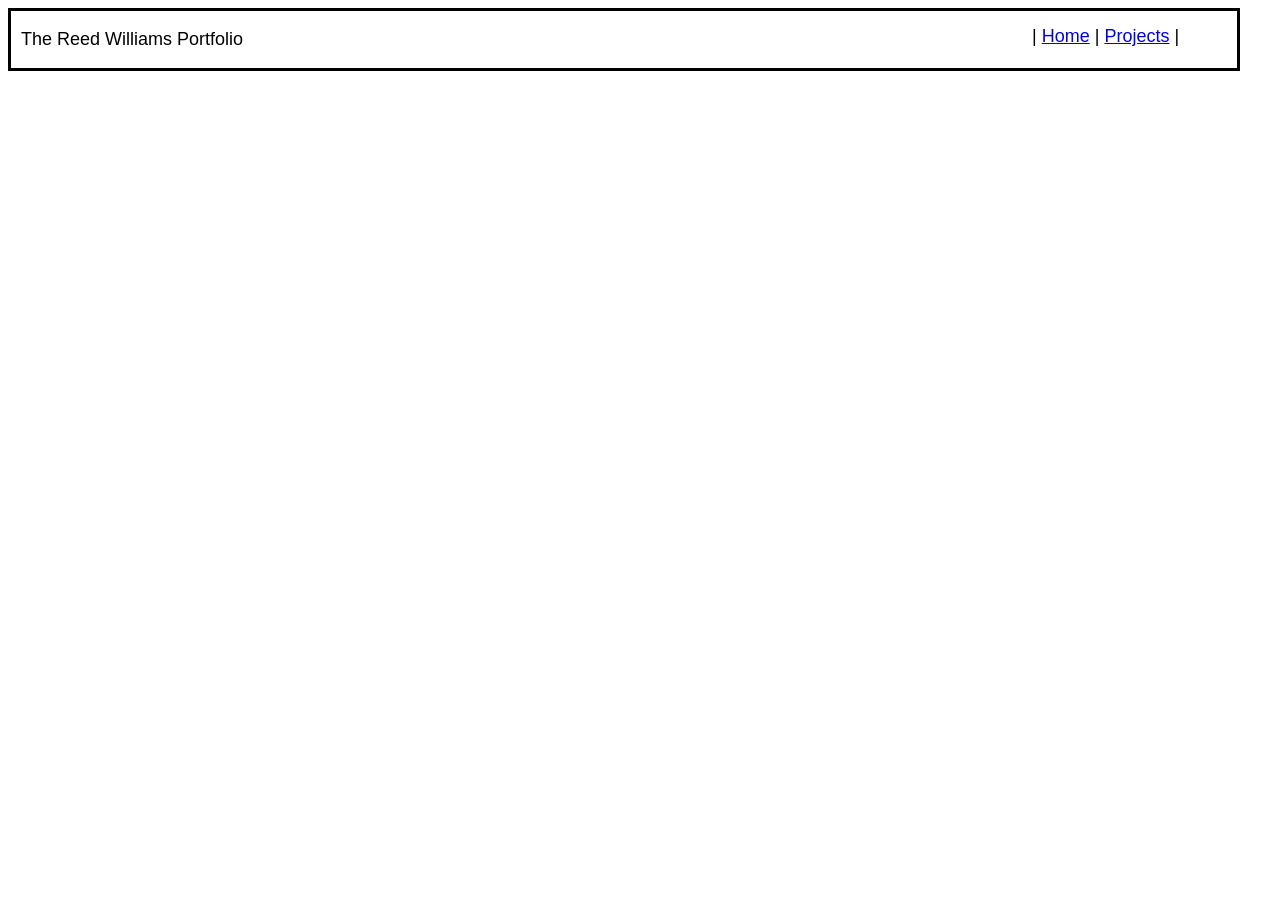
==== home.html @ a4eae945 "importing prexisting files" ====
<!DOCTYPE html>

<html lang="en">

<head>

    <title>The Reed Williams Portfolio</title> <!-- Note, this is comment, head means the head of the web page, as this is the title of the tab -->
    <link rel="stylesheet" href="home.css" />

</head>

<body>
    <header>
            <div id="HeaderText" style="position: absolute; z-index: 1; border: 3px solid black; width: 95%; padding-left: 10px;">
                <p>The Reed Williams Portfolio</p>
            </div>

            <div id="Buttons" style="margin-left: 80%; position: absolute; z-index: 1;">
                <p>| <a href="home.html">Home</a> | <a href="projects.html">Projects</a> |</p>
            </div>

    </header>





</body>

</html>
---- home.css ----
body
{
    font-family: Verdana, Geneva, Tahoma, sans-serif;
    font-size: large;
}
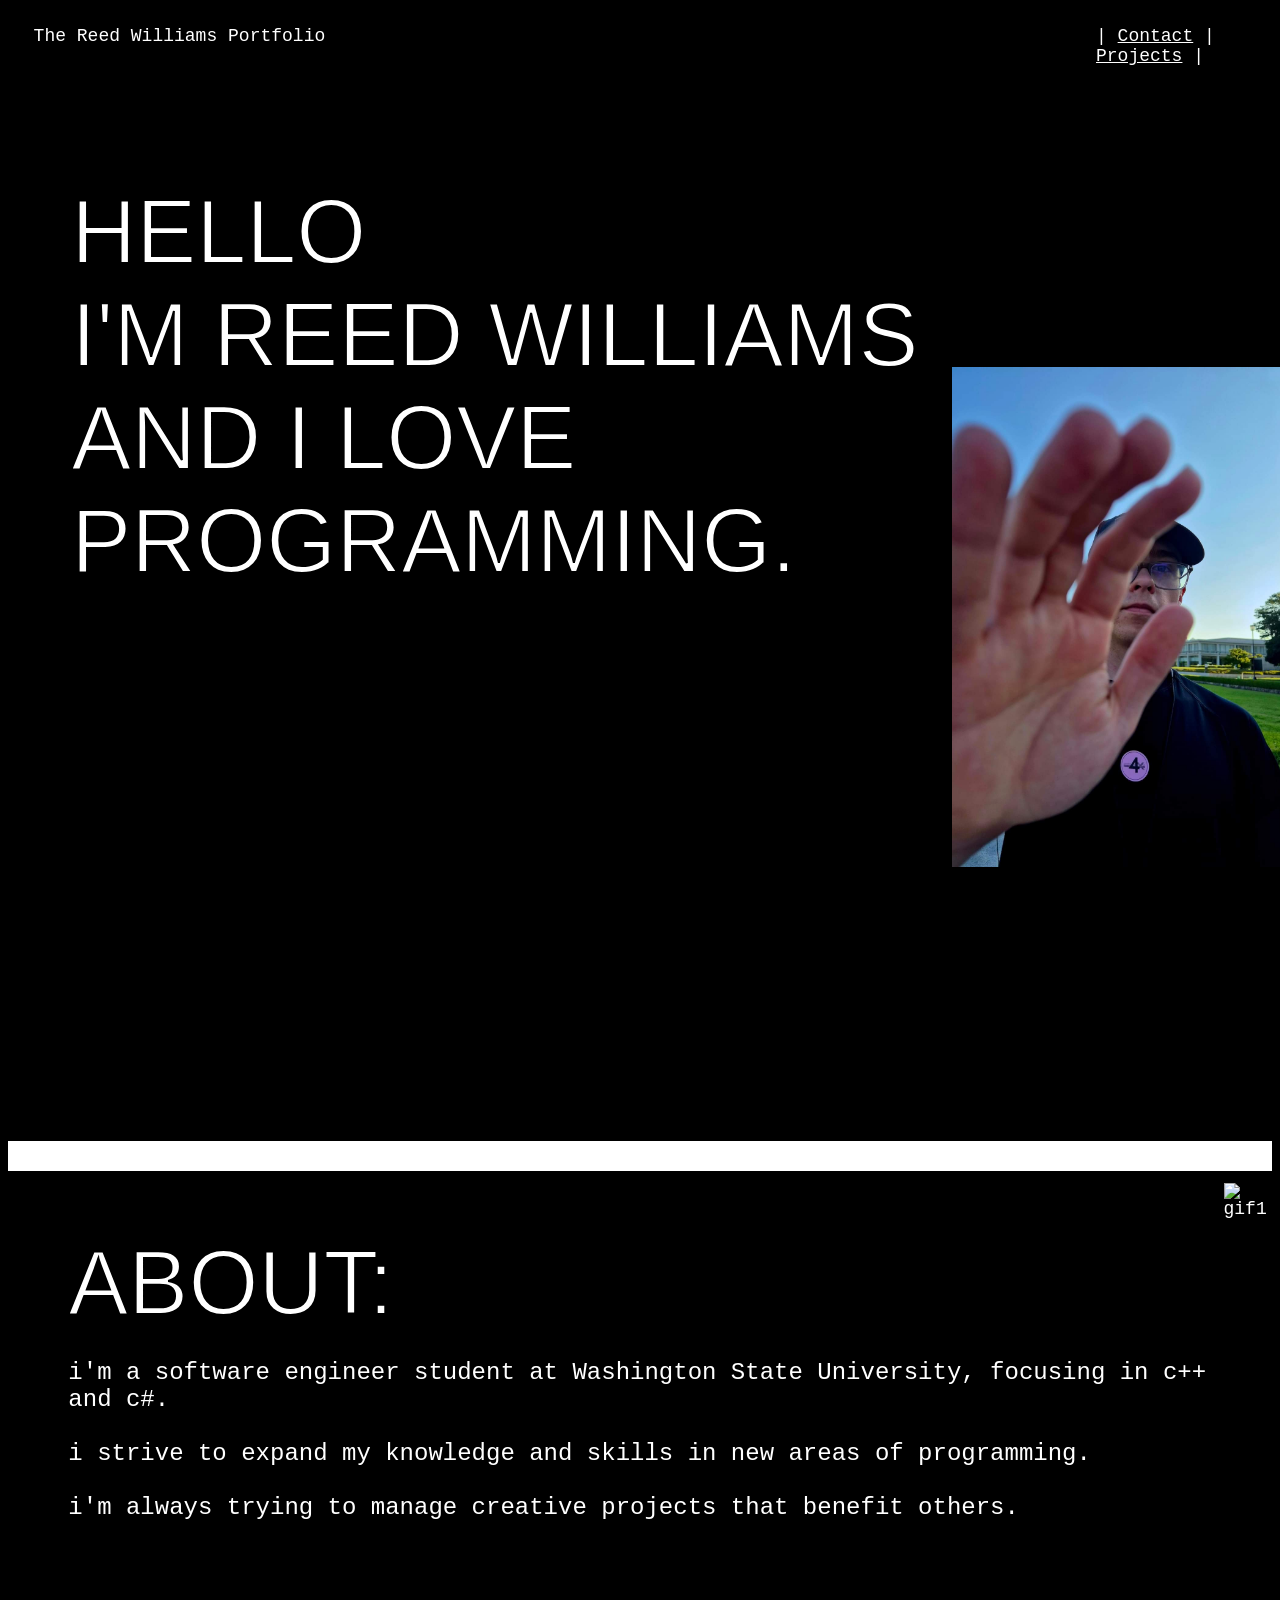
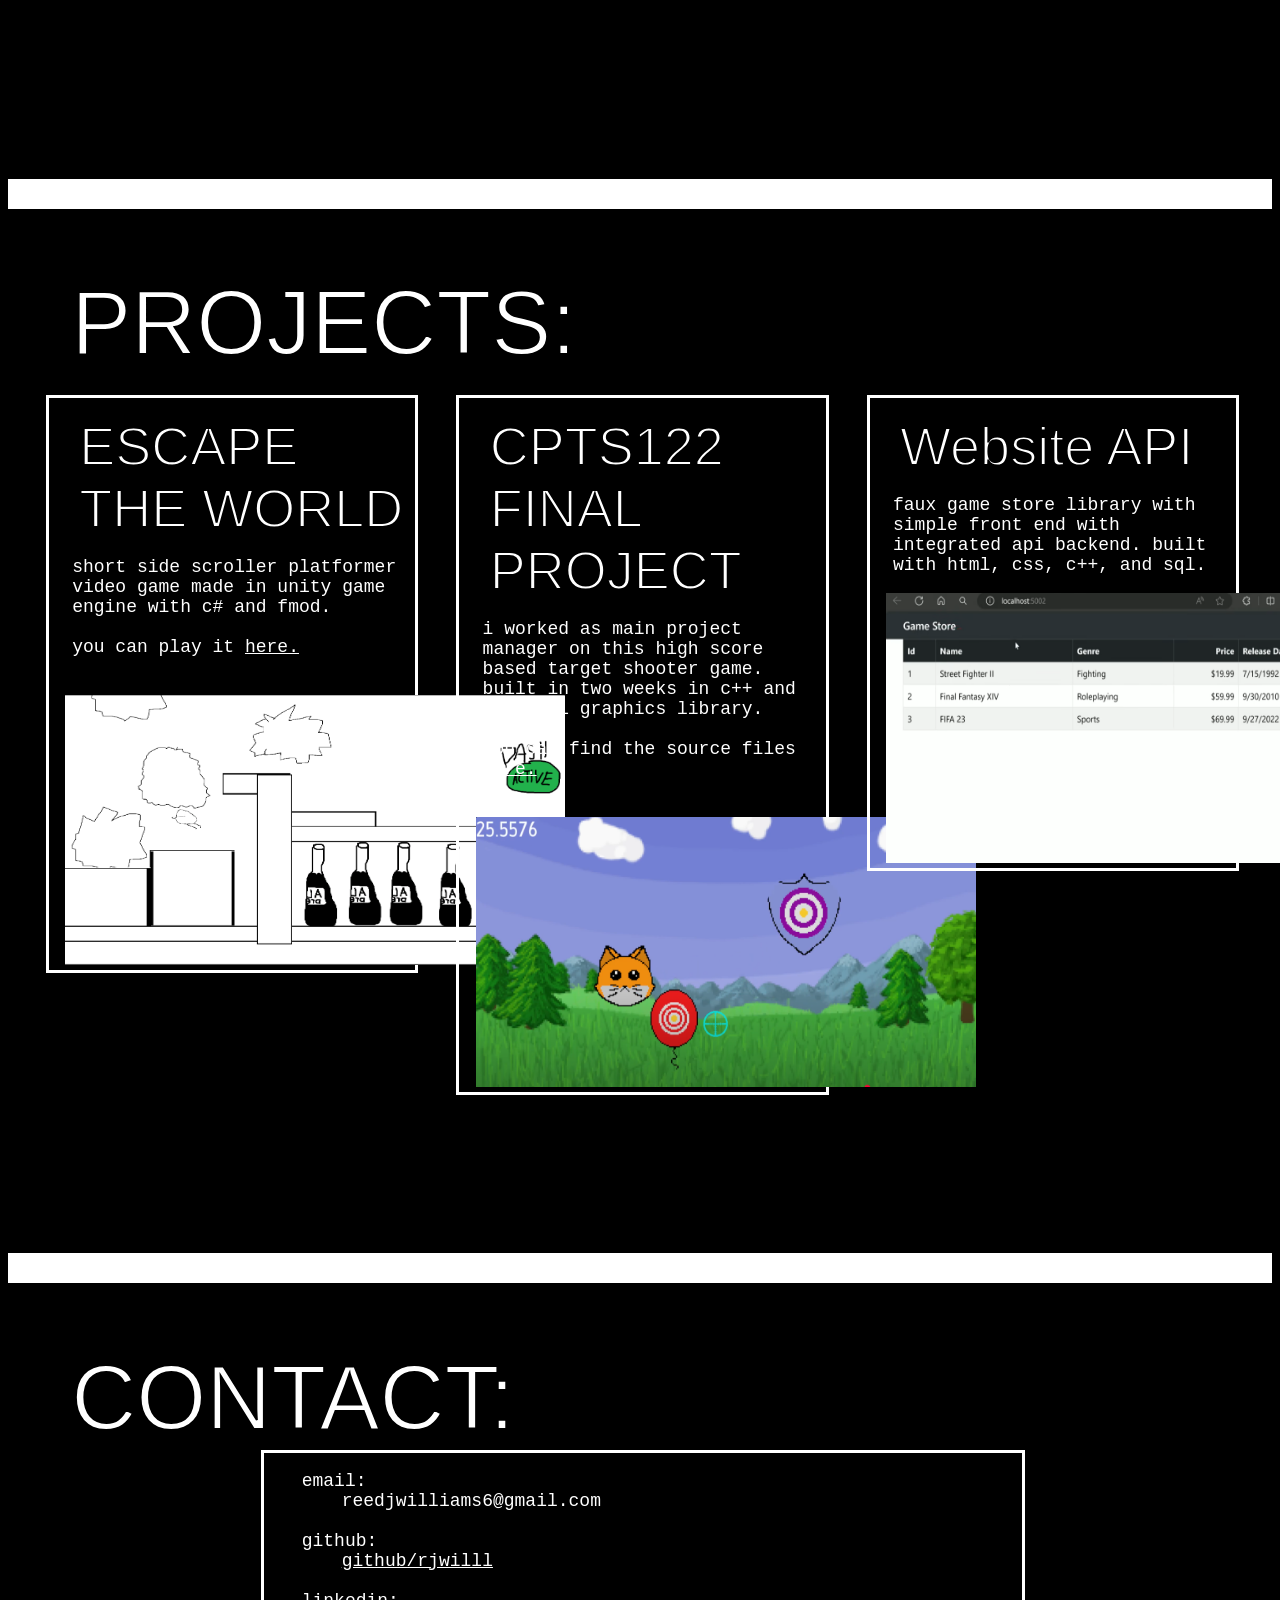
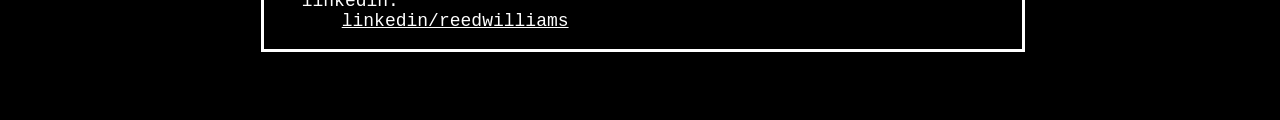
==== commit 5e58a307: "mostly complete base" ====
--- a/home.html
+++ b/home.html
@@ -6,22 +6,246 @@
 
     <title>The Reed Williams Portfolio</title> <!-- Note, this is comment, head means the head of the web page, as this is the title of the tab -->
     <link rel="stylesheet" href="home.css" />
+    <link rel="icon" type="image/image/png" href="plan/icon.png">
 
 </head>
 
 <body>
     <header>
-            <div id="HeaderText" style="position: absolute; z-index: 1; border: 3px solid black; width: 95%; padding-left: 10px;">
-                <p>The Reed Williams Portfolio</p>
-            </div>
-
-            <div id="Buttons" style="margin-left: 80%; position: absolute; z-index: 1;">
-                <p>| <a href="home.html">Home</a> | <a href="projects.html">Projects</a> |</p>
-            </div>
-
+        
+        <div id="HeaderText" style="position: absolute; z-index: 1; margin-left: 2%;">
+            <p>The Reed Williams Portfolio</p>
+        </div>
+
+        <div id="Buttons" style="margin-left: 85%; position: absolute; z-index: 1;">
+            <p>| <a href="#contacts">Contact</a> | <a href="#projects">Projects</a> |</p>
+        </div>
+        
     </header>
 
-
+    <br>
+
+    <div style="display: flex;">
+        <div id="bigLetters">
+            <p>
+                HELLO
+                <br>
+                I'M REED WILLIAMS
+                <br>
+                AND I LOVE PROGRAMMING.
+            </p>
+        </div>
+
+        <div id="photos" style="position: absolute; z-index: -1;">
+            <img style ="margin-left: 400%; margin-top: 15%; border: 3px solid black;position: absolute" src="plan/bioimage2.png" alt="bioimage1" width="330" height="500";>
+
+            <img style ="margin-left: 280%; margin-top: 100%; border: 3px solid black;" src="plan/bioimage1.jpg" alt="bioimage1" width="330" height="500";>
+
+        </div>
+
+    </div>
+
+
+    <br>
+    <br>
+    <br>
+    <br>
+    <br>
+    <br>
+    <br>
+    <br>
+    <br>
+    <br>
+    <br>
+    <br>
+    <br>
+    <br>
+    <br>
+    <br>
+    <br>
+    <br>
+    <br>
+    <br>
+    <br>
+    <br>
+    <div id="divider">
+        <p>cool divider, huh</p>
+    </div>
+
+
+
+
+    <div>
+        <div style="display: flex;">
+
+            <div>
+                <div id="bigLetters">
+                    ABOUT:
+                </div>
+
+                <div style="margin-left: 5%; font-size: x-large;">
+                    <p>
+                        i'm a software engineer student at Washington State University, focusing in c++ and c#. <br>
+                        <br>
+                        i strive to expand my knowledge and skills in new areas of programming. <br>
+                        <br>
+                        i'm always trying to manage creative projects that benefit others. <br>  
+                        <br>
+                    </p>
+
+
+
+                    <br>
+                    <br>
+                    <br>
+                    <br>
+                    <br>
+                    <br>
+                    <br>
+
+                </div>
+
+            </div>
+
+
+
+            <div>
+                <img style="margin-left: 15%; margin-top: 20%;" src="plan/gif1.gif" alt="gif1" width="450" height="450";>
+            </div>
+        </div>
+
+    </div>
+
+    <div id="divider" id="projects">
+        <p>another cool divider, huh</p>
+    </div>
+
+    <div>
+         <div id="bigLetters">
+            PROJECTS:
+        </div>
+
+        <br>
+
+        <div style="display: flex;">
+            <div style="margin-left: 3%; border: 3px solid white; width: 28%; height: 50%; padding-left: 1%;">
+                <div id="bigLetters" style="font-size: 300%;">
+                    ESCAPE THE WORLD
+                </div>
+
+                <p style="padding-left: 3%;">
+                    short side scroller platformer video game made in unity game engine with c# and fmod.
+                    <br>
+                    <br>
+                    you can play it
+                    <a href="https://mrtheman123.itch.io/escape-the-world" target="_blank"> here.</a>
+
+                </p>
+                <br>
+
+                <img style="padding-left: 1%;" src="plan/escapetheworld.png" alt="escape-the-world" width="500" height="270">
+
+            </div>
+
+            <div style="margin-left: 3%; border: 3px solid white; width: 28%; height: 50%; padding-left: 1%;">
+                <div id="bigLetters" style="font-size: 300%;">
+                    CPTS122 FINAL <br>
+                    PROJECT
+                </div>
+
+                <p style="padding-left: 3%;">
+                    i worked as main project manager on this high score based target shooter game. 
+                    built in two weeks in c++ and the sfml graphics library.
+                    <br>
+                    <br>
+                    you can find the source files
+                    <a href="https://github.com/Hunter-Koch/TargetShooter" target="_blank"> here.</a>
+
+
+                </p>
+                <br>
+
+                <img style="padding-left: 1%;" src="plan/cpts122project.png" alt="cpts122project" width="500" height="270">
+
+            </div>
+
+            <div style="margin-left: 3%; border: 3px solid white; width: 28%; height: 50%; padding-left: 1%;">
+                <div id="bigLetters" style="font-size: 300%;">
+                    Website API
+                </div>
+                <p style="padding-left: 3%;">
+                    faux game store library with simple front end with integrated api backend. built with html, css, c++, and sql. 
+
+                </p>
+
+                <img style="padding-left: 1%;" src="plan/api.png" alt="api" width="500" height="270">
+
+
+            </div>
+
+
+
+        </div>
+    </div>
+
+    <br>
+    <br>
+    <br>
+    <br>
+    <br>
+    <br>
+    <br>
+
+    <div id="divider">
+        <p>A THIRD DIVIDER????</p>
+    </div>
+
+
+    <div id="contacts">        
+        
+        <div id="bigLetters">
+            CONTACT:
+        </div>
+
+        <div style="border: 3px solid white; margin-left: 20%; width: 60%; height: 100%;">
+            <dl style="padding-left: 5%;">
+                <dt>
+                    email:
+                </dt>
+                <dd>
+                    reedjwilliams6@gmail.com
+                </dd>
+
+                <br>
+
+                <dt>
+                    github:
+                </dt>
+                <dd>
+                    <a href="https://github.com/RJWilll" target="_blank"> github/rjwilll</a>
+                </dd>
+
+                <br>
+
+                <dt>
+                    linkedin:
+                </dt>
+                <dd>
+                    <a href="https://www.linkedin.com/in/reed-williams-79b093264/" target="_blank"> linkedin/reedwilliams</a>
+                </dd>
+
+
+
+            </dl>
+        </div>
+
+        <br>
+        <br>
+        <br>
+
+
+
+    </div>
 
 
 
--- a/home.css
+++ b/home.css
@@ -1,5 +1,50 @@
 body
 {
-    font-family: Verdana, Geneva, Tahoma, sans-serif;
+    font-family: 'Courier New', Courier, monospace;
     font-size: large;
-}+    background-color: rgb(0, 0, 0);
+    color: rgb(255, 255, 255);
+}
+
+#circleBorder
+{
+    width: 200px;
+    height: 100px;
+    background: linear-gradient(90deg, cyan, blue); 
+    border-radius: 50%;
+}
+
+#roundedBorder
+{
+    width: 98%;
+    height: 100px;
+    background: linear-gradient(180deg, cyan, blue); 
+    border-radius: 10%;
+    margin-left: 1%;
+    margin-right: 1%;
+
+}
+
+a
+{
+    color:white;
+}
+
+#bigLetters
+{
+    font-family: Impact, Haettenschweiler, 'Arial Narrow Bold', sans-serif;
+    -webkit-text-stroke-width: 2px;
+    -webkit-text-stroke-color: black;
+    font-size: 500%;
+    color: white;
+    margin-left: 5%;
+    margin-top: 5%;
+}
+
+#divider
+{
+    color: white;
+    width: 100%;
+    height: 30px;
+    background-color: white;
+}
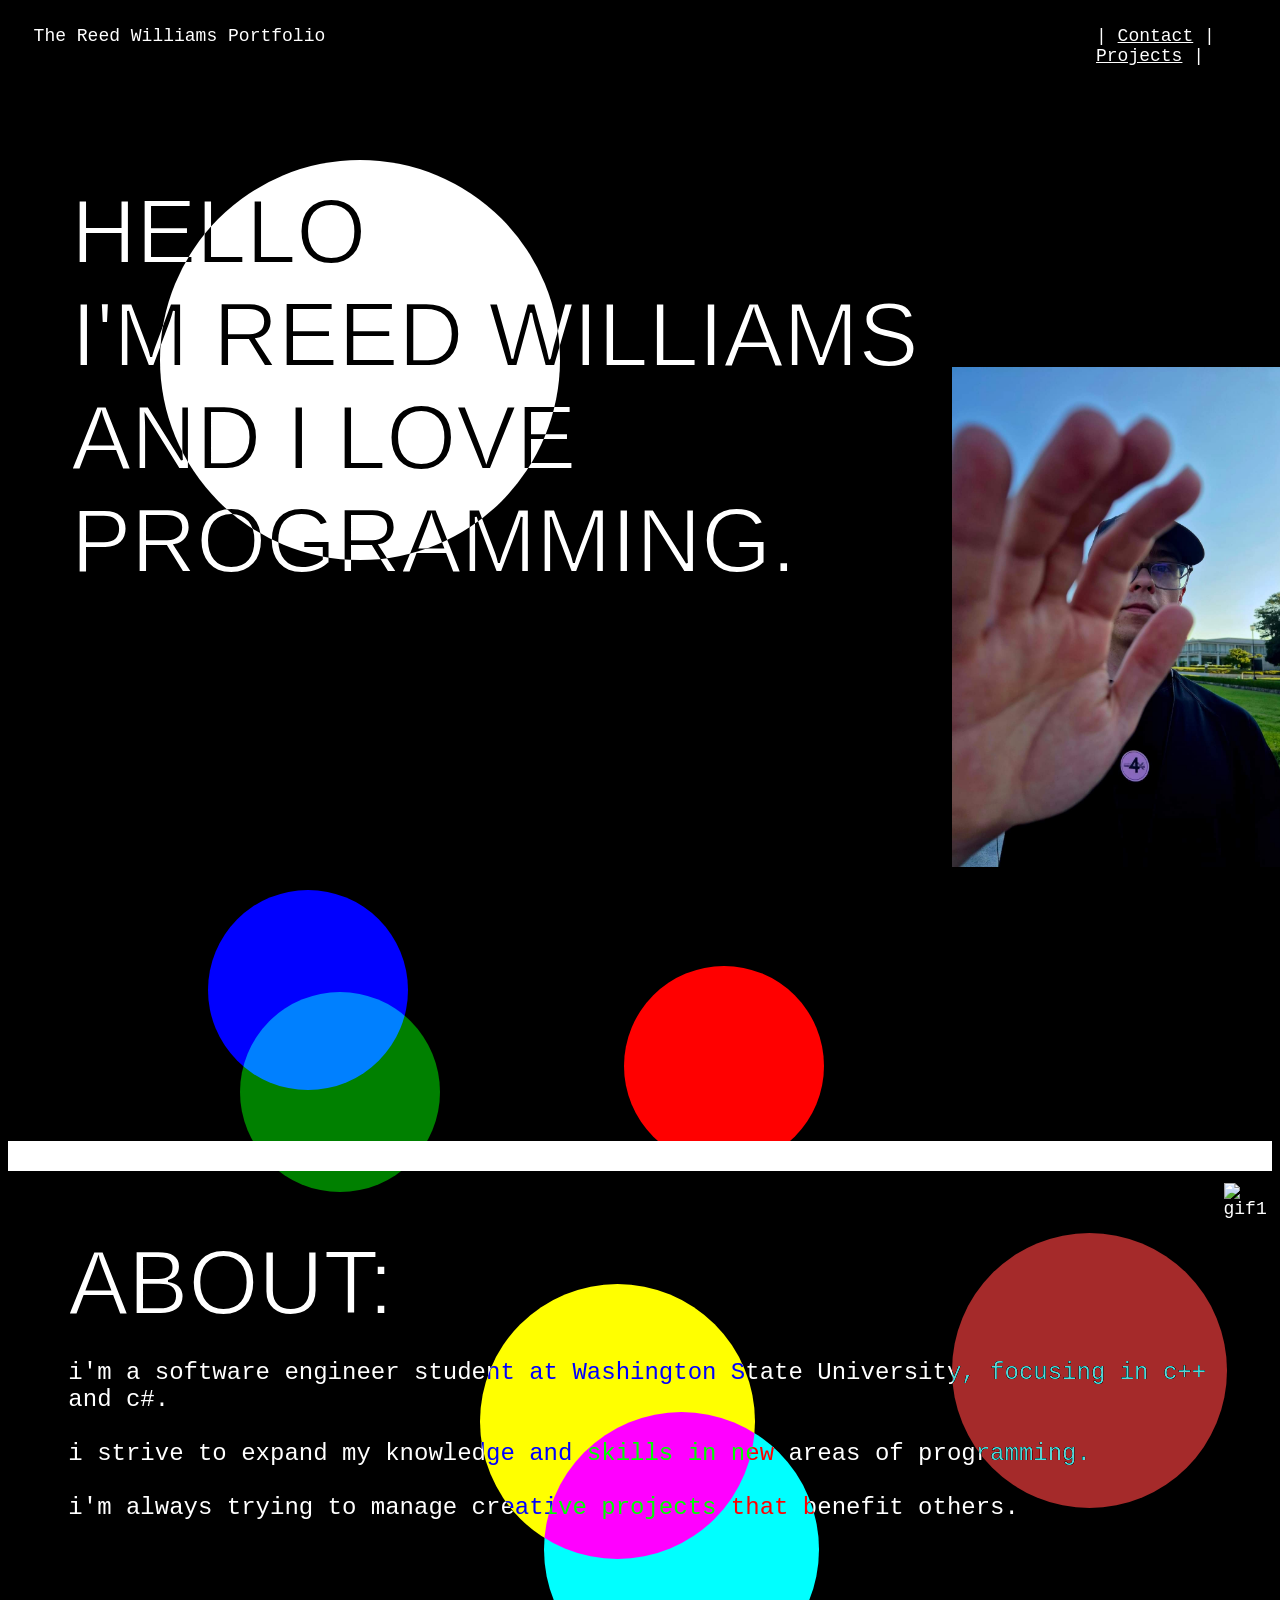
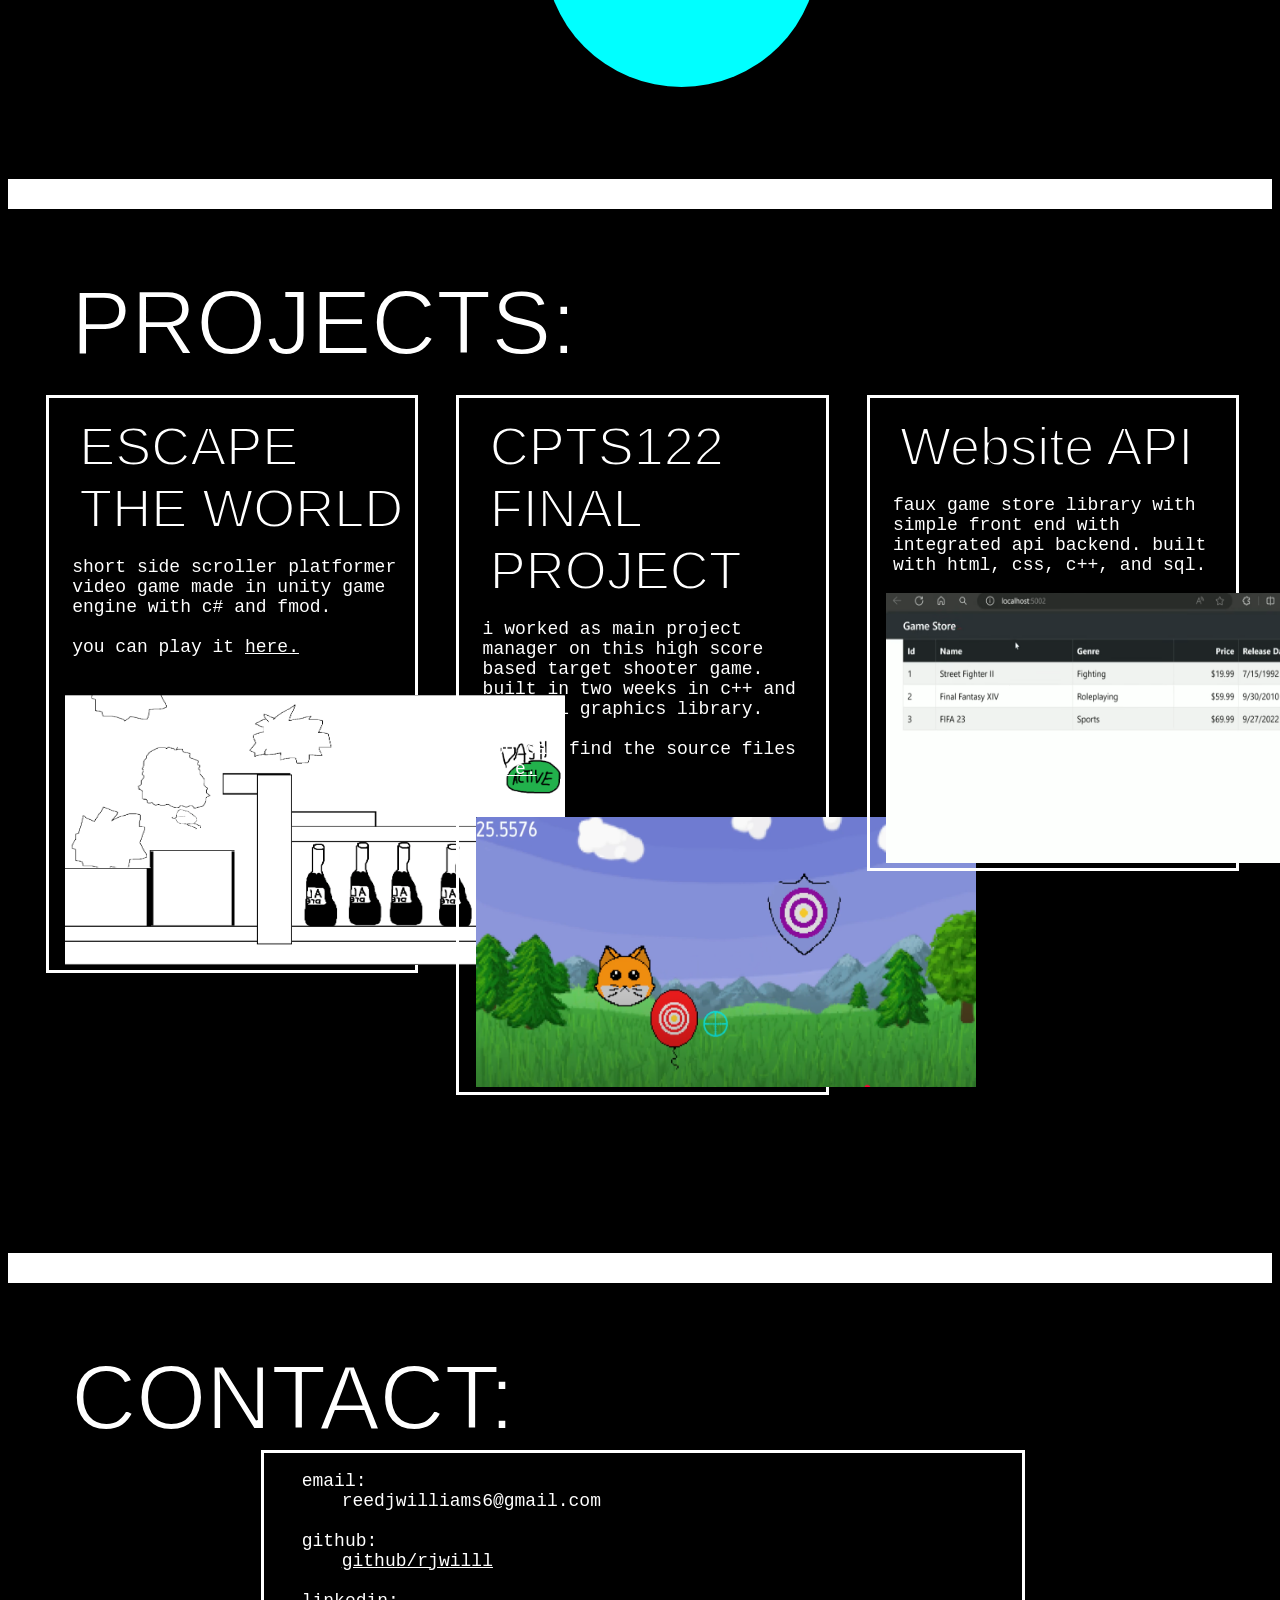
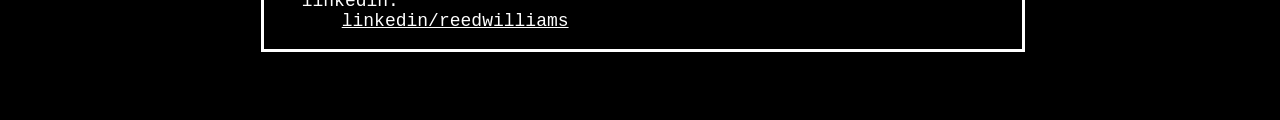
==== commit aa3ec922: "balls" ====
--- a/home.html
+++ b/home.html
@@ -11,13 +11,46 @@
 </head>
 
 <body>
+    <div id="balls">
+        <div id="ball1" style="margin-left: 5%; margin-top: 5%;">
+
+        </div>
+
+        <div id="ball2" style="margin-left: 5%; margin-top: 70%;">
+
+        </div>
+
+        <div id="ball3" style="margin-left: 60%; margin-top: 75%;">
+
+        </div>
+
+        <div id="ball4" style="margin-left: 30%; margin-top: 78%;">
+
+        </div>
+
+        <div id="ball5" style="margin-left: 30%; margin-top: 100%;">
+
+        </div>
+
+        <div id="ball6" style="margin-left: 50%; margin-top: 110%;">
+
+        </div>
+
+        <div id="ball7" style="margin-left: 70%; margin-top: 96%;">
+
+        </div>
+
+    </div>
+
+
+
     <header>
         
-        <div id="HeaderText" style="position: absolute; z-index: 1; margin-left: 2%;">
+        <div id="HeaderText" style="position: absolute; margin-left: 2%;">
             <p>The Reed Williams Portfolio</p>
         </div>
 
-        <div id="Buttons" style="margin-left: 85%; position: absolute; z-index: 1;">
+        <div id="Buttons" style="margin-left: 85%; position: absolute; ">
             <p>| <a href="#contacts">Contact</a> | <a href="#projects">Projects</a> |</p>
         </div>
         
@@ -68,8 +101,10 @@
     <br>
     <br>
     <br>
+
     <div id="divider">
         <p>cool divider, huh</p>
+        <div id="div1"></div>
     </div>
 
 
@@ -116,8 +151,9 @@
 
     </div>
 
-    <div id="divider" id="projects">
+    <div id="divider" >
         <p>another cool divider, huh</p>
+        <div id="div2"></div>
     </div>
 
     <div>
@@ -198,6 +234,7 @@
 
     <div id="divider">
         <p>A THIRD DIVIDER????</p>
+        <div id="div3"></div>
     </div>
 
 
@@ -247,6 +284,9 @@
 
     </div>
 
+    <script src="ball1.js"></script>
+
+
 
 
 </body>
--- a/home.css
+++ b/home.css
@@ -4,14 +4,6 @@
     font-size: large;
     background-color: rgb(0, 0, 0);
     color: rgb(255, 255, 255);
-}
-
-#circleBorder
-{
-    width: 200px;
-    height: 100px;
-    background: linear-gradient(90deg, cyan, blue); 
-    border-radius: 50%;
 }
 
 #roundedBorder
@@ -48,3 +40,82 @@
     height: 30px;
     background-color: white;
 }
+
+#balls
+{
+    position: absolute;
+    top: 0;
+    left: 0;
+    width: 100%;
+    height: 100%;
+}
+
+#ball1
+{
+    position: absolute;
+    width: 400px;
+    height: 400px;
+    background: white; 
+    border-radius: 50%;
+    mix-blend-mode: difference;
+}
+
+#ball2
+{
+    position: absolute;
+    width: 200px;
+    height: 200px;
+    background: blue; 
+    border-radius: 50%;
+    mix-blend-mode: screen;
+}
+
+#ball3
+{
+    position: absolute;
+    width: 200px;
+    height: 200px;
+    background: red; 
+    border-radius: 50%;
+    mix-blend-mode: screen;
+}
+
+#ball4
+{
+    position: absolute;
+    width: 200px;
+    height: 200px;
+    background: green; 
+    border-radius: 50%;
+    mix-blend-mode: screen;
+}
+
+#ball5
+{
+    position: absolute;
+    width: 275px;
+    height: 275px;
+    background: yellow; 
+    border-radius: 50%;
+    mix-blend-mode: difference;
+}
+
+#ball6
+{
+    position: absolute;
+    width: 275px;
+    height: 275px;
+    background: cyan; 
+    border-radius: 50%;
+    mix-blend-mode: difference;
+}
+
+#ball7
+{
+    position: absolute;
+    width: 275px;
+    height: 275px;
+    background: brown; 
+    border-radius: 50%;
+    mix-blend-mode: difference;
+}
